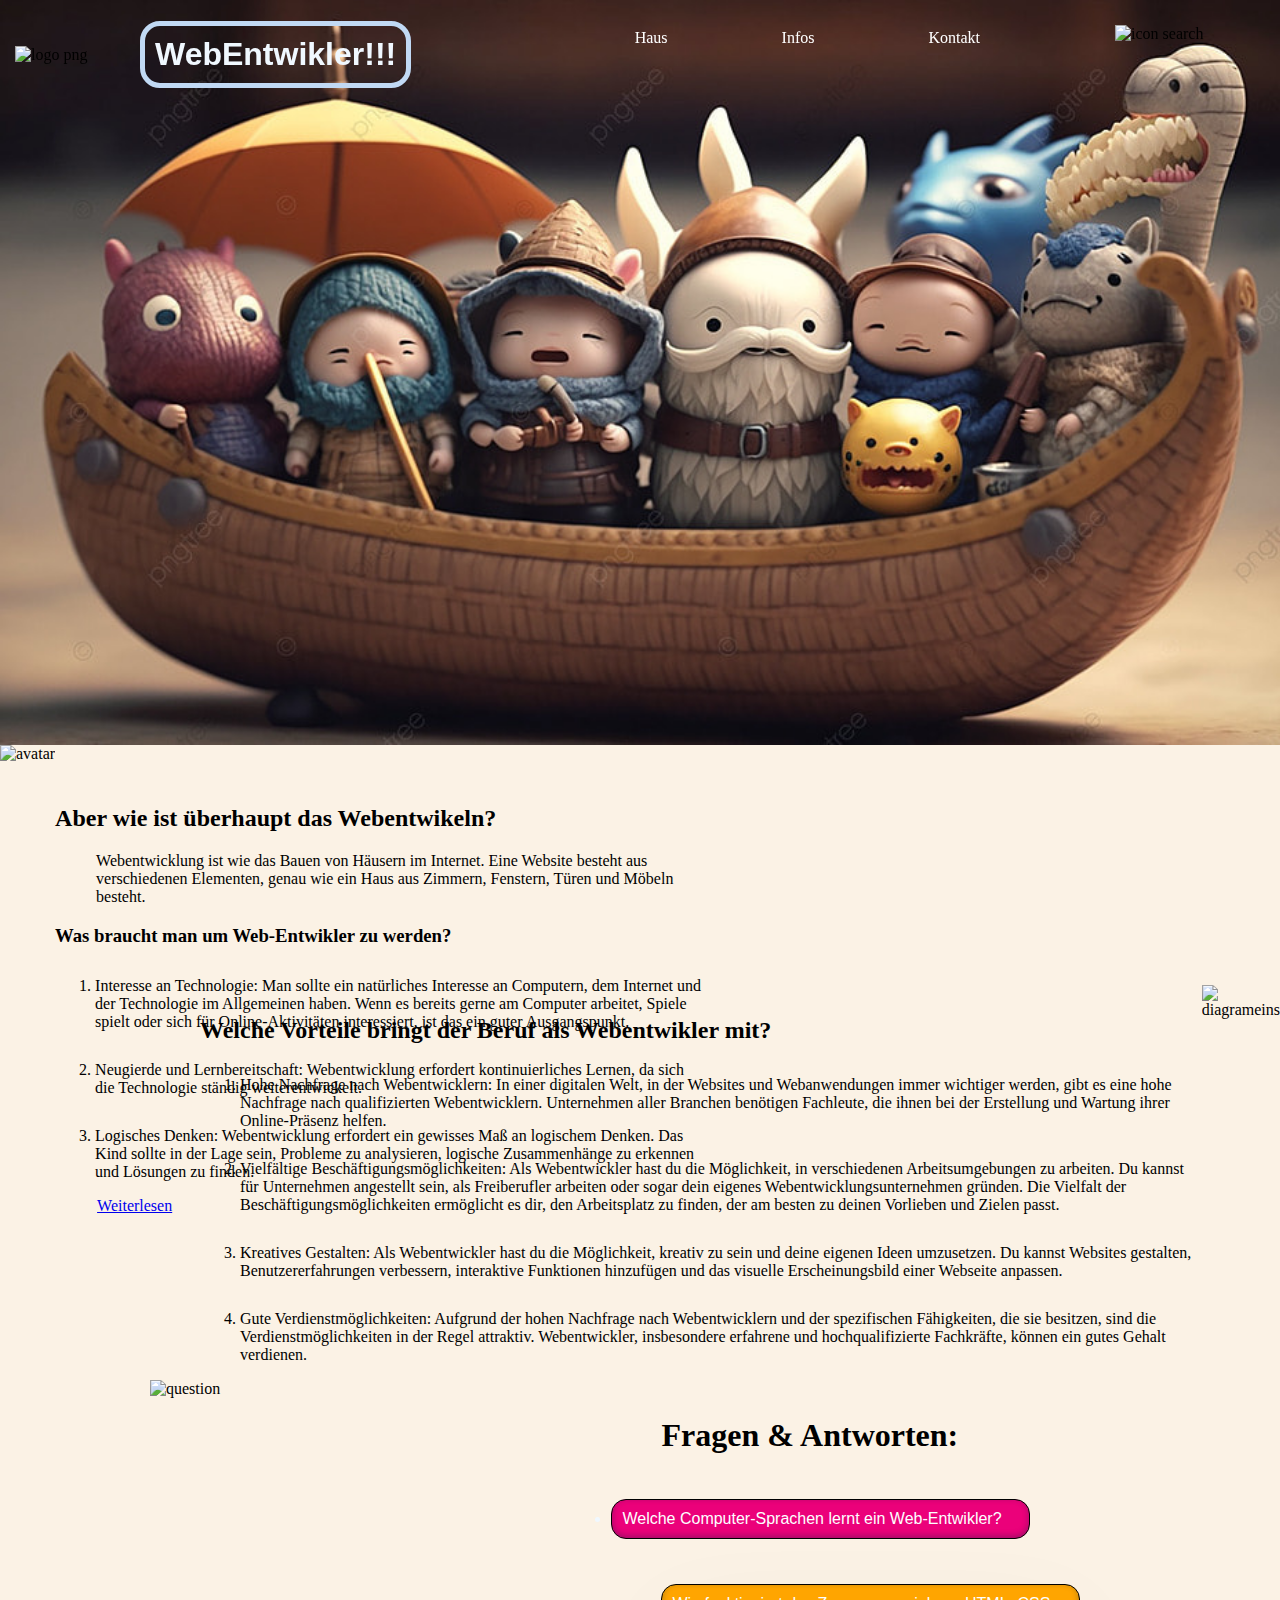
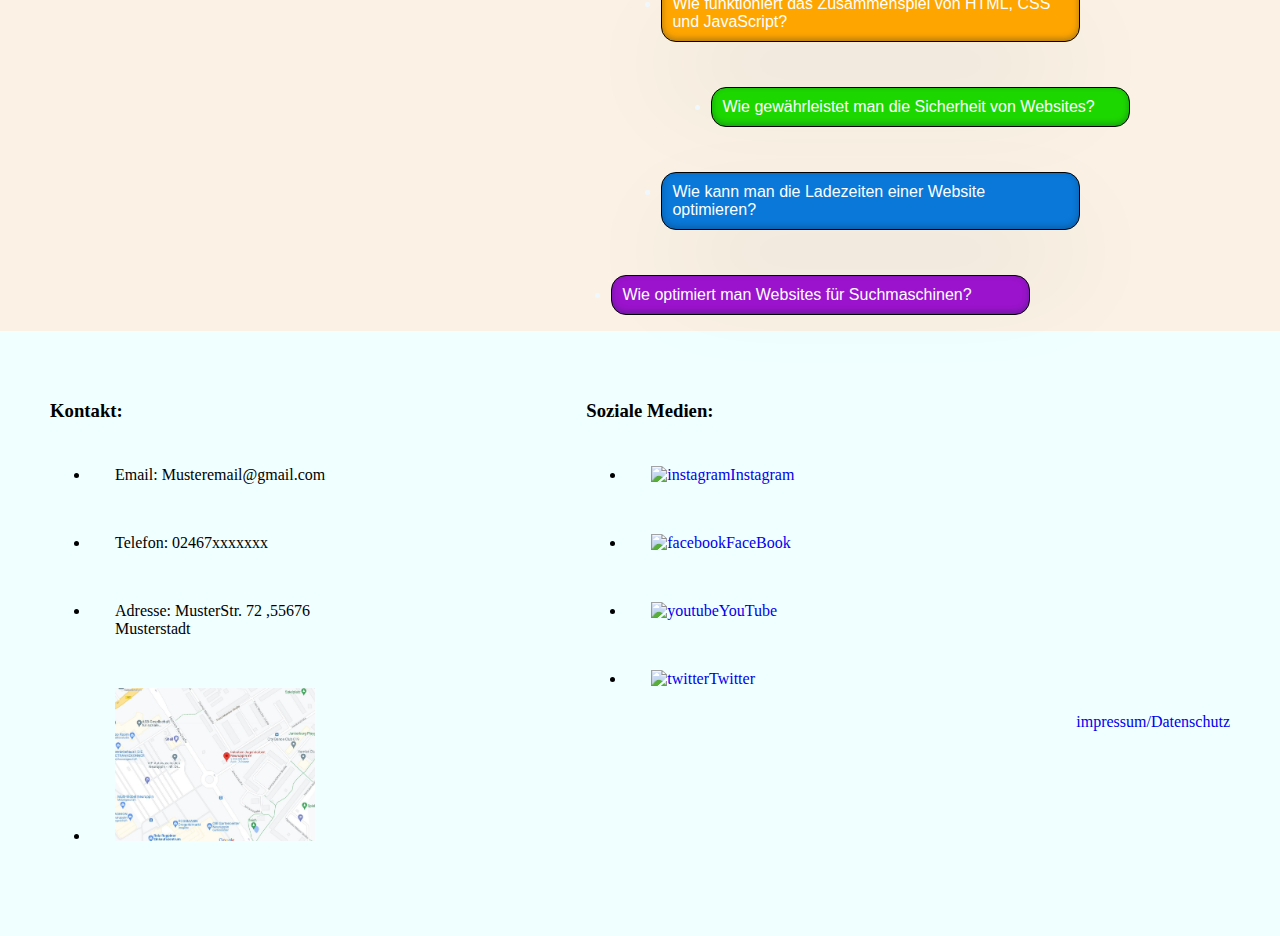
==== index.html @ 3afadf0f "Add files via upload" ====
<!DOCTYPE html>
<html lang="de">
<head>
  <meta charset="UTF-8">
  <meta name="viewport" content="width=device-width, initial-scale=1.0">
  <link rel="stylesheet"href="style.css">
  <title>Ali Abschluss Projekt</title>
</head>
<body>

  <header>
    <div>
      <section class="seceins">
        <img src="./bilder/logo3.png" alt="logo png" width="100px">
        <h1>WebEntwikler!!!</h1>
      </section>
    </div>
    <div>
      <section class="seczwei">
      <ul>
        <li>
          <a target="_blank" href="index.html">Haus</a></li>
        <li><a target="_blank" href="./seiten/infos.html">Infos</a></li>
        <li><a target="_blank" href="./seiten/kontakt.html">Kontakt
        </a>
      </li>
      </ul>
      <img src="Bilder/icon4.png" alt="icon search" width="150px">
      </section>
    </div>
  </header>

  <main>
    <div>
    <section>
      <img src="Bilder/avatar1.png" alt="avatar" height="600px">
    </section>
    <section class="secvier">
      <h2> Aber wie ist überhaupt das Webentwikeln?</h2>
      <p>Webentwicklung ist wie das Bauen von Häusern im Internet. Eine Website besteht aus verschiedenen Elementen, genau wie ein Haus aus Zimmern, Fenstern, Türen und Möbeln besteht.
      </p>
      <h3>Was braucht man um Web-Entwikler zu werden?</h3>
      <ol>
        <li>Interesse an Technologie:
          Man sollte ein natürliches Interesse an Computern, dem Internet und der Technologie im Allgemeinen haben. Wenn es bereits gerne am Computer arbeitet, Spiele spielt oder sich für Online-Aktivitäten interessiert, ist das ein guter Ausgangspunkt.</li>
        <li>Neugierde und Lernbereitschaft: Webentwicklung erfordert kontinuierliches Lernen, da sich die Technologie ständig weiterentwickelt. </li>
        <li>
          Logisches Denken: Webentwicklung erfordert ein gewisses Maß an logischem Denken. Das Kind sollte in der Lage sein, Probleme zu analysieren, logische Zusammenhänge zu erkennen und Lösungen zu finden.
        </li>
      </ol>
      <a class="aeins" target="_blank" href="https://digitalcareerinstitute.org/de/courses/web-development/?utm_feeditemid=&utm_device=c&utm_campaign_id=17664339276&utm_asset_set_id=&utm_asset_id=&utm_term=&utm_source=google&utm_medium=ppc&utm_campaign=DE_SEM_Courses_PM_GEN&hsa_cam=17664339276&hsa_mt=&hsa_src=x&hsa_acc=9628643656&hsa_net=adwords&hsa_kw=&hsa_tgt=&hsa_ver=3&hsa_grp=&hsa_ad=&gad=1&gclid=Cj0KCQjwwISlBhD6ARIsAESAmp570DXxG2it8eSF8pGVFayvy78r1VFL5E-GCpZkxcBWVcXPL14WsV4aAgz-EALw_wcB">Weiterlesen</a>
    </section>
    </div>

    <div class="diagram">
      <section><h4>
        Welche Vorteile bringt der Beruf als Webentwikler mit?
      </h4>

      <ol>
        <li>
          Hohe Nachfrage nach Webentwicklern: In einer digitalen Welt, in der Websites und Webanwendungen immer wichtiger werden, gibt es eine hohe Nachfrage nach qualifizierten Webentwicklern. Unternehmen aller Branchen benötigen Fachleute, die ihnen bei der Erstellung und Wartung ihrer Online-Präsenz helfen.
        </li>
        <li>
          Vielfältige Beschäftigungsmöglichkeiten: Als Webentwickler hast du die Möglichkeit, in verschiedenen Arbeitsumgebungen zu arbeiten. Du kannst für Unternehmen angestellt sein, als Freiberufler arbeiten oder sogar dein eigenes Webentwicklungsunternehmen gründen. Die Vielfalt der Beschäftigungsmöglichkeiten ermöglicht es dir, den Arbeitsplatz zu finden, der am besten zu deinen Vorlieben und Zielen passt.
        </li>
        <li>
          Kreatives Gestalten: Als Webentwickler hast du die Möglichkeit, kreativ zu sein und deine eigenen Ideen umzusetzen. Du kannst Websites gestalten, Benutzererfahrungen verbessern, interaktive Funktionen hinzufügen und das visuelle Erscheinungsbild einer Webseite anpassen.
        </li>
        <li>
          Gute Verdienstmöglichkeiten: Aufgrund der hohen Nachfrage nach Webentwicklern und der spezifischen Fähigkeiten, die sie besitzen, sind die Verdienstmöglichkeiten in der Regel attraktiv. Webentwickler, insbesondere erfahrene und hochqualifizierte Fachkräfte, können ein gutes Gehalt verdienen.
        </li>
      </ol>

    </section>
      <section class="diagramzwei">
        <img src="./bilder/diagram1.png" alt="diagrameins" width="600px">
      </section>
    </div>

    <div class="frage">

      <img src="./bilder/question.png" alt="question" width="600px">

      <ul>
        <h1>Fragen & Antworten:</h1>

        <li class="lieins"><a target="_blank" href="https://www.exwe.de/de/news/webentwicklung/die-besten-programmiersprachen-fuer-die-web-entwicklung/#:~:text=Um%20Webanwendungen%20zu%20programmieren%2C%20ben%C3%B6tigen,wie%20JavaScript%2C%20HTML%20und%20CSS.">Welche Computer-Sprachen lernt ein Web-Entwikler?</a></li>
        <li class="lizwei"><a target="_blank" href="https://www.time4innovation.de/grundlagen-und-einstieg-in-html-css-javascript/#:~:text=HTML%20dient%20dem%20grundlegenden%20Aufbau,Auswirkungen%20auf%20Funktionalit%C3%A4t%20und%20Sicherheit.">Wie funktioniert das Zusammenspiel von HTML, CSS und JavaScript?</a></li>
        <li class="lidrei"><a target="_blank" href="https://de.wix.com/blog/beitrag/website-security">Wie gewährleistet man die Sicherheit von Websites?</a></li>
        <li class="livier"><a target="_blank" href="https://www.sistrix.de/frag-sistrix/pagespeed/optimieren/">Wie kann man die Ladezeiten einer Website optimieren?
        </a>
        </li>
        <li class="lifunf"><a target="_blank" href="https://www.thiiink.de/blog/artikel/wie-optimiere-ich-meine-webseite-fuer-suchmaschinen-wie-google-in-10-schritten">Wie optimiert man Websites für Suchmaschinen?
        </a></li>
      </ul>
    </div>
  </main>

  <footer>
    <section class="boxeins">
      <h3>Kontakt:</h3>
      <ul>
        <li>Email: Musteremail@gmail.com</li>
        <li>Telefon: 02467xxxxxxx</li>
        <li>Adresse: MusterStr. 72 ,55676 Musterstadt</li>
        <li class="adressmap"><a href="https://map.google.com"><img src="./Bilder/map2.jpg" alt="map" width="200px"></a></li>
      </ul>
    </section>

    <section class="boxzwei">
      <h3>Soziale Medien:</h3>
      <ul>
        <li><a target="_blank" href="https://instagram.com"><img src="./bilder/insta.png" alt="instagram" width="50px">Instagram</a></li>
        <li><a target="_blank" href="https://facebook.com"><img src="Bilder/facebook.png" alt="facebook" width="50px">FaceBook</a></li>
        <li><a target="_blank" href="https://youtube.com"><img src="./Bilder/youtube.png" alt="youtube" width="50px">YouTube</a></li>
        <li>
          <a target="_blank" href="https://twitter.com"><img src="./bilder/tiwwiter2.png" alt="twitter" width="57px">Twitter</a>
        </li>
        <a target="_blank" class="datenschutz" href="./seiten/datenschutz.html">impressum/Datenschutz</a>
      </ul>
    </section>  
  </footer>

</body>

</html>
---- style.css ----
/* margin fuer die Nutzung Ganze Bildschirm */
body{
  margin: 0;
  padding: 0;
}
/*in header Backround-Image */
header{
  background-image: url("Bilder/bild1.jpg");
  background-repeat: no-repeat;
  background-size: cover;
  display: flex;
  justify-content: space-between;
  height: 745px;
}
/* in header Ueberschrift */
header h1{
  color: rgb(240, 248, 255);
  font-family: Arial, Helvetica, sans-serif;
  font-size: xx-large;
  border: 5px solid #c1d9f4;
  border-radius: 20px;
  padding: 10px;
}
/* in header Hayperlink */
header a{
  color: rgb(255, 255, 255);
  display: inline-block;
  padding: 5px;
  list-style: none;
  text-decoration: none;
}
/* erste Box in header */
header .seceins{
  display: flex;
  align-items: center;
  gap: 25px;
  margin-left: 15px;
  margin-top: 0;
  position: sticky;
  top: 0%;
}
/* zweite Box in header */
header .seczwei{
  display: flex;
  align-items: center;
  gap: 30px;
  margin-right: 15px;
  margin-left: 50px;
  position: sticky;
  top: 0;
}

/* list in header */
header li{
  display: inline-block;
  margin-right: 100px;
  margin-top: 8px;
  
}

/* header/img hover */
header img:hover{transform: scale(1.3);
}

/* header/h1 hover */
header h1:hover{background-color: hsl(51, 78%, 49%);}

/* header/li hover */
header li:hover{background-color: black;
border-radius: 20px;
}

/* Main Hintergrund Farbe */
main{
  background-color: rgba(250, 239, 224, 0.829);
}

/* Div in Main */
main div{
  display: flex;
}

/* section4 in main */
.secvier{
  margin-top: 40px;
  height: 100px;
  width: 650px;
}

/* li in main */
main li{
  margin-top: 30px;
}

/* p in main */
main p{
  margin-left: 41px;
}

/* h4 in main */
main h4{
  font-size: x-large;
}

/* a in main */
.aeins{
  margin-left: 42px;
}

/* zweite Teil in main */
main .diagram{
  margin-top: 100px;
  margin-left: 200px;
  display: flex;
  justify-content:space-between;
}

/* dritte Teil in main */
.frage{
  justify-content:space-between;
  margin-left: 150px;
  margin-right: 250px;
}

/* liste in dritte Teil */
.frage li{
  border: 1px solid black;
  border-radius: 15px;
  padding: 10px;
  color: aliceblue;
  font-family:Arial, Helvetica, sans-serif;
  margin-top: 45px;
  box-shadow: rgba(50, 50, 93, 0.25) 0px 50px 100px -20px, rgba(0, 0, 0, 0.3) 0px 30px 60px -30px, rgba(10, 37, 64, 0.35) 0px -2px 6px 0px inset;
}

/* lieins in dritte Teil */
.lieins{
  background-color: rgb(235, 1, 122);
  margin-left: -50px;
}

/* lizwei in dritte Teil */
.lizwei{
  background-color: orange;
  margin-right: -50px;
}

/* lidrei in dritte Teil */
.lidrei{
  background-color: rgb(29, 216, 0);
  margin-left: 50px;
  margin-right: -100px;
}

/* livier in dritte Teil */
.livier{
background-color: rgb(10, 120, 216);
margin-left: px;
margin-right: -50px;
}

/* lifunf in dritte Teil */
.lifunf{
  background-color: rgb(155, 19, 204);
  margin-left: -50px;
}

/* a in dritte Teil */
.frage a{
  color: rgb(253, 255, 255);
  text-decoration: none;
}

/* footer backround color, flex, margin ,padding und position box */
footer{
  display: flex;
  background-color: azure;
  margin-top: 0%;
  padding: 50px;
  gap: 200px;
  justify-content: center;
}

/*  a in footer non decoration */
footer a{
  text-decoration: none;
}

/* li in footer innen Abstand */
footer li{
  padding: 25px;

}

/*image hover in box-eins in footer */
.boxeins img:hover{
  transform: scale(4);
}

/* image hover in box-zwei in footer */
.boxzwei img:hover{
transform: scale(1.3);
}

/* Dateschutz in a in footer */
.datenschutz{
  margin-left: 450px;
}
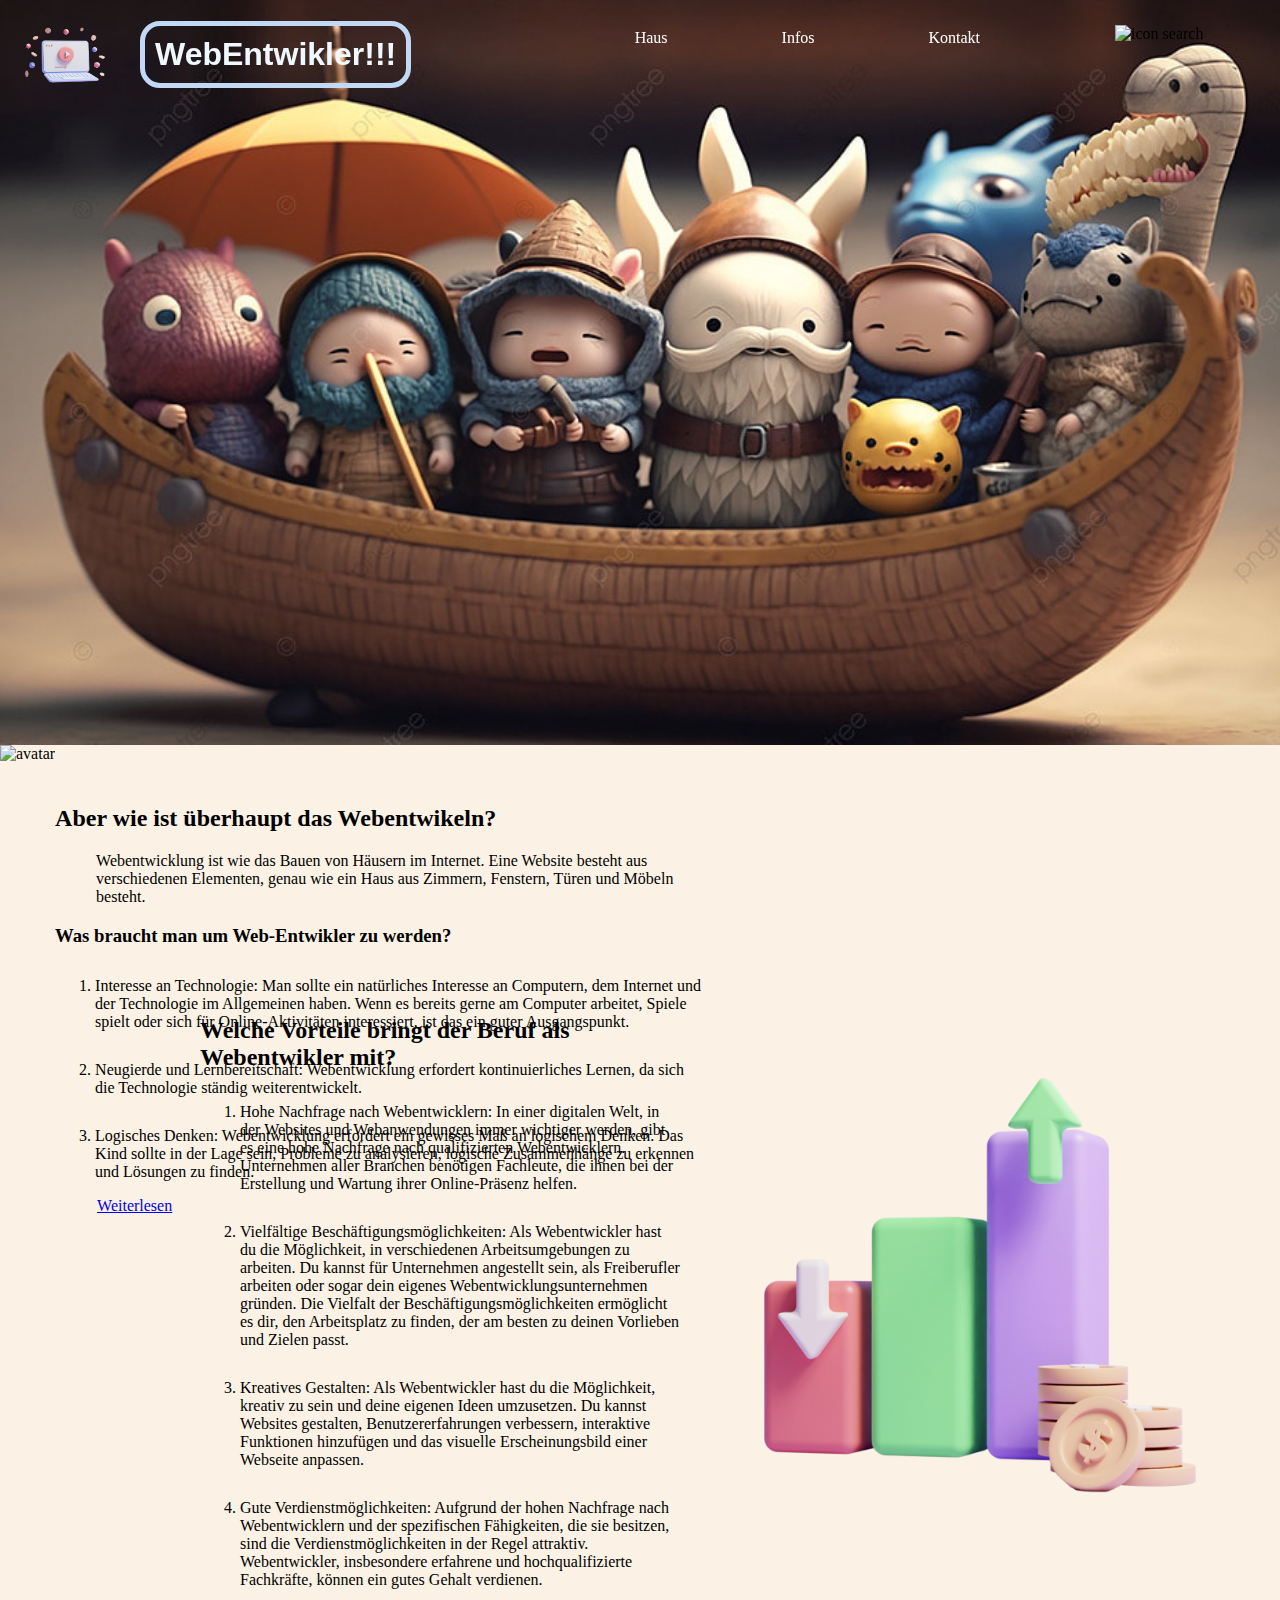
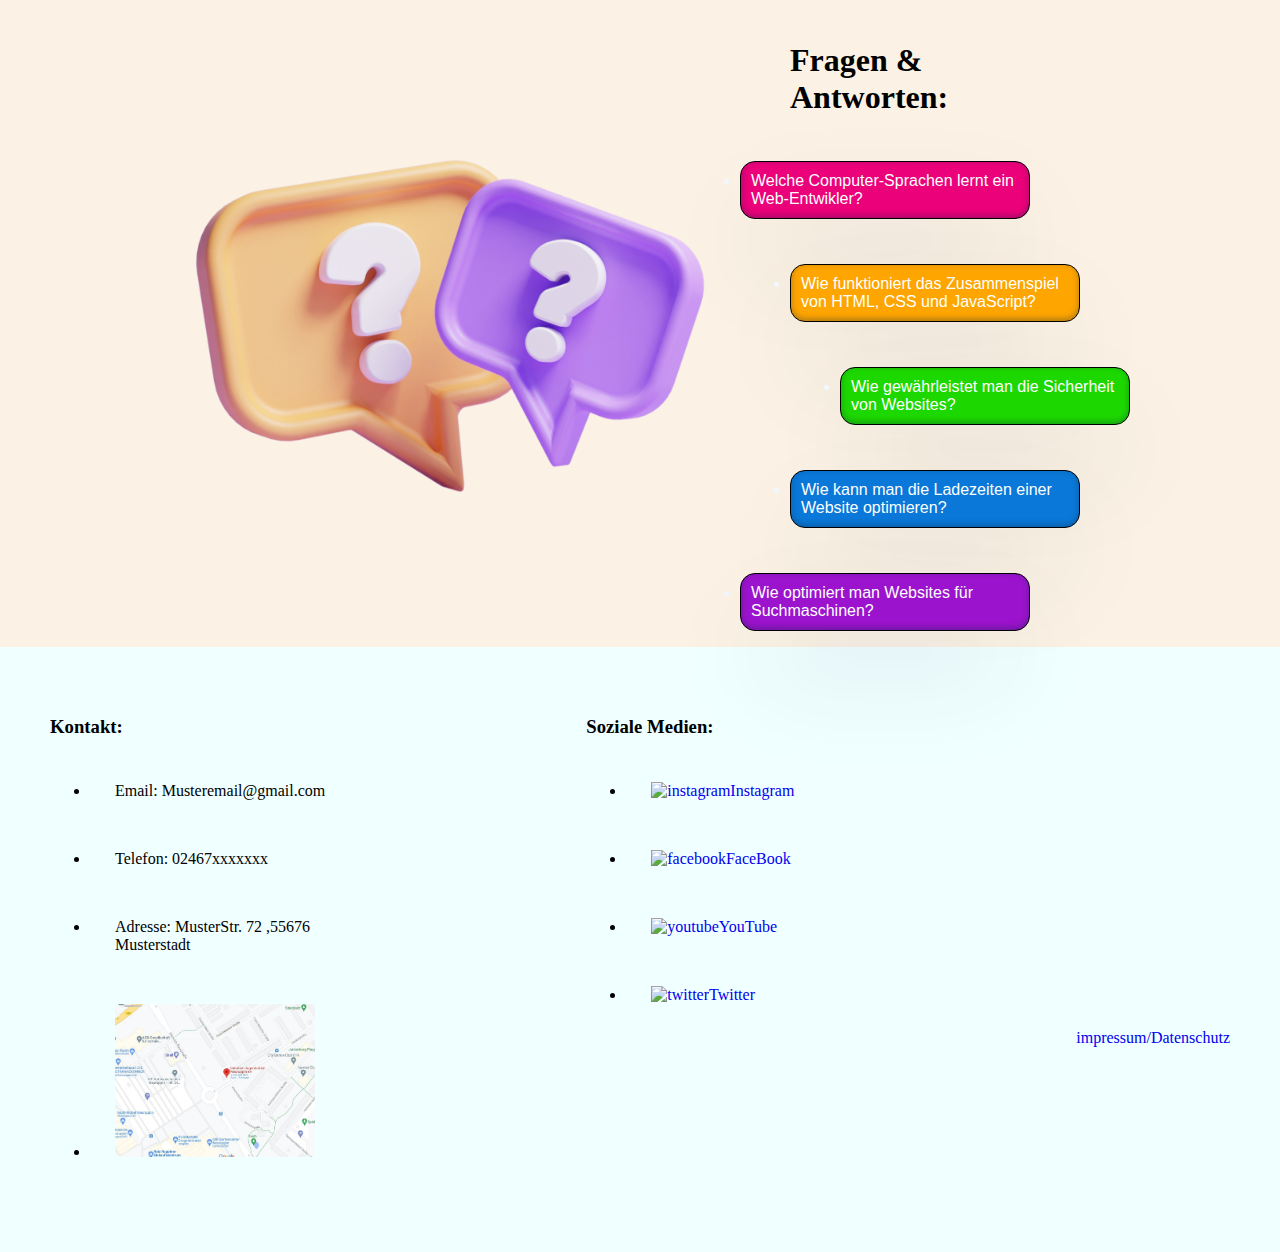
==== commit e9316695: "Fehler Behebung" ====
--- a/index.html
+++ b/index.html
@@ -11,7 +11,7 @@
   <header>
     <div>
       <section class="seceins">
-        <img src="./bilder/logo3.png" alt="logo png" width="100px">
+        <img src="./Bilder/logo3.png" alt="logo png" width="100px">
         <h1>WebEntwikler!!!</h1>
       </section>
     </div>
@@ -25,7 +25,7 @@
         </a>
       </li>
       </ul>
-      <img src="Bilder/icon4.png" alt="icon search" width="150px">
+      <img src="./Bilder/icon4.png" alt="icon search" width="150px">
       </section>
     </div>
   </header>
@@ -33,7 +33,7 @@
   <main>
     <div>
     <section>
-      <img src="Bilder/avatar1.png" alt="avatar" height="600px">
+      <img src="./Bilder/avatar1.png" alt="avatar" height="600px">
     </section>
     <section class="secvier">
       <h2> Aber wie ist überhaupt das Webentwikeln?</h2>
@@ -74,13 +74,13 @@
 
     </section>
       <section class="diagramzwei">
-        <img src="./bilder/diagram1.png" alt="diagrameins" width="600px">
+        <img src="./Bilder/diagram1.png" alt="diagrameins" width="600px">
       </section>
     </div>
 
     <div class="frage">
 
-      <img src="./bilder/question.png" alt="question" width="600px">
+      <img src="./Bilder/question.png" alt="question" width="600px">
 
       <ul>
         <h1>Fragen & Antworten:</h1>
@@ -111,11 +111,11 @@
     <section class="boxzwei">
       <h3>Soziale Medien:</h3>
       <ul>
-        <li><a target="_blank" href="https://instagram.com"><img src="./bilder/insta.png" alt="instagram" width="50px">Instagram</a></li>
-        <li><a target="_blank" href="https://facebook.com"><img src="Bilder/facebook.png" alt="facebook" width="50px">FaceBook</a></li>
+        <li><a target="_blank" href="https://instagram.com"><img src="./Bilder/insta.png" alt="instagram" width="50px">Instagram</a></li>
+        <li><a target="_blank" href="https://facebook.com"><img src="./Bilder/facebook.png" alt="facebook" width="50px">FaceBook</a></li>
         <li><a target="_blank" href="https://youtube.com"><img src="./Bilder/youtube.png" alt="youtube" width="50px">YouTube</a></li>
         <li>
-          <a target="_blank" href="https://twitter.com"><img src="./bilder/tiwwiter2.png" alt="twitter" width="57px">Twitter</a>
+          <a target="_blank" href="https://twitter.com"><img src="./Bilder/tiwwiter2.png" alt="twitter" width="57px">Twitter</a>
         </li>
         <a target="_blank" class="datenschutz" href="./seiten/datenschutz.html">impressum/Datenschutz</a>
       </ul>
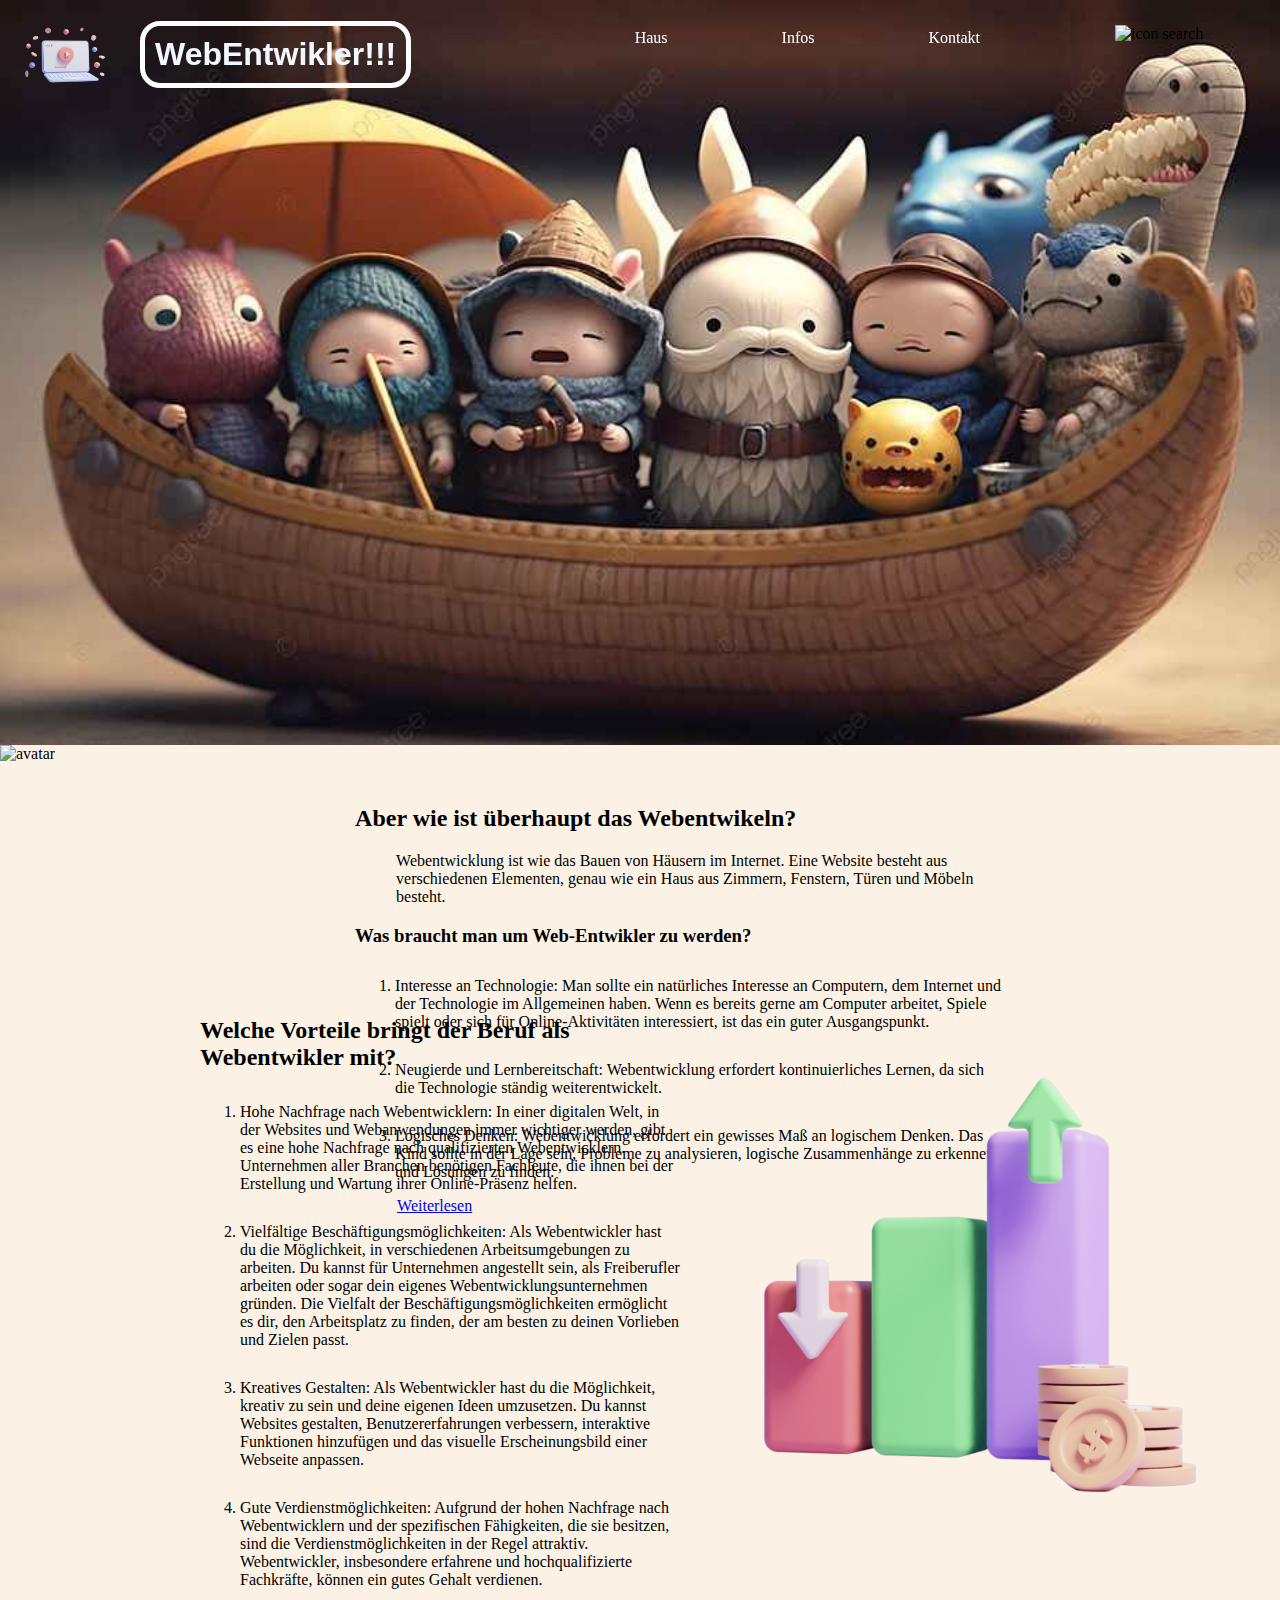
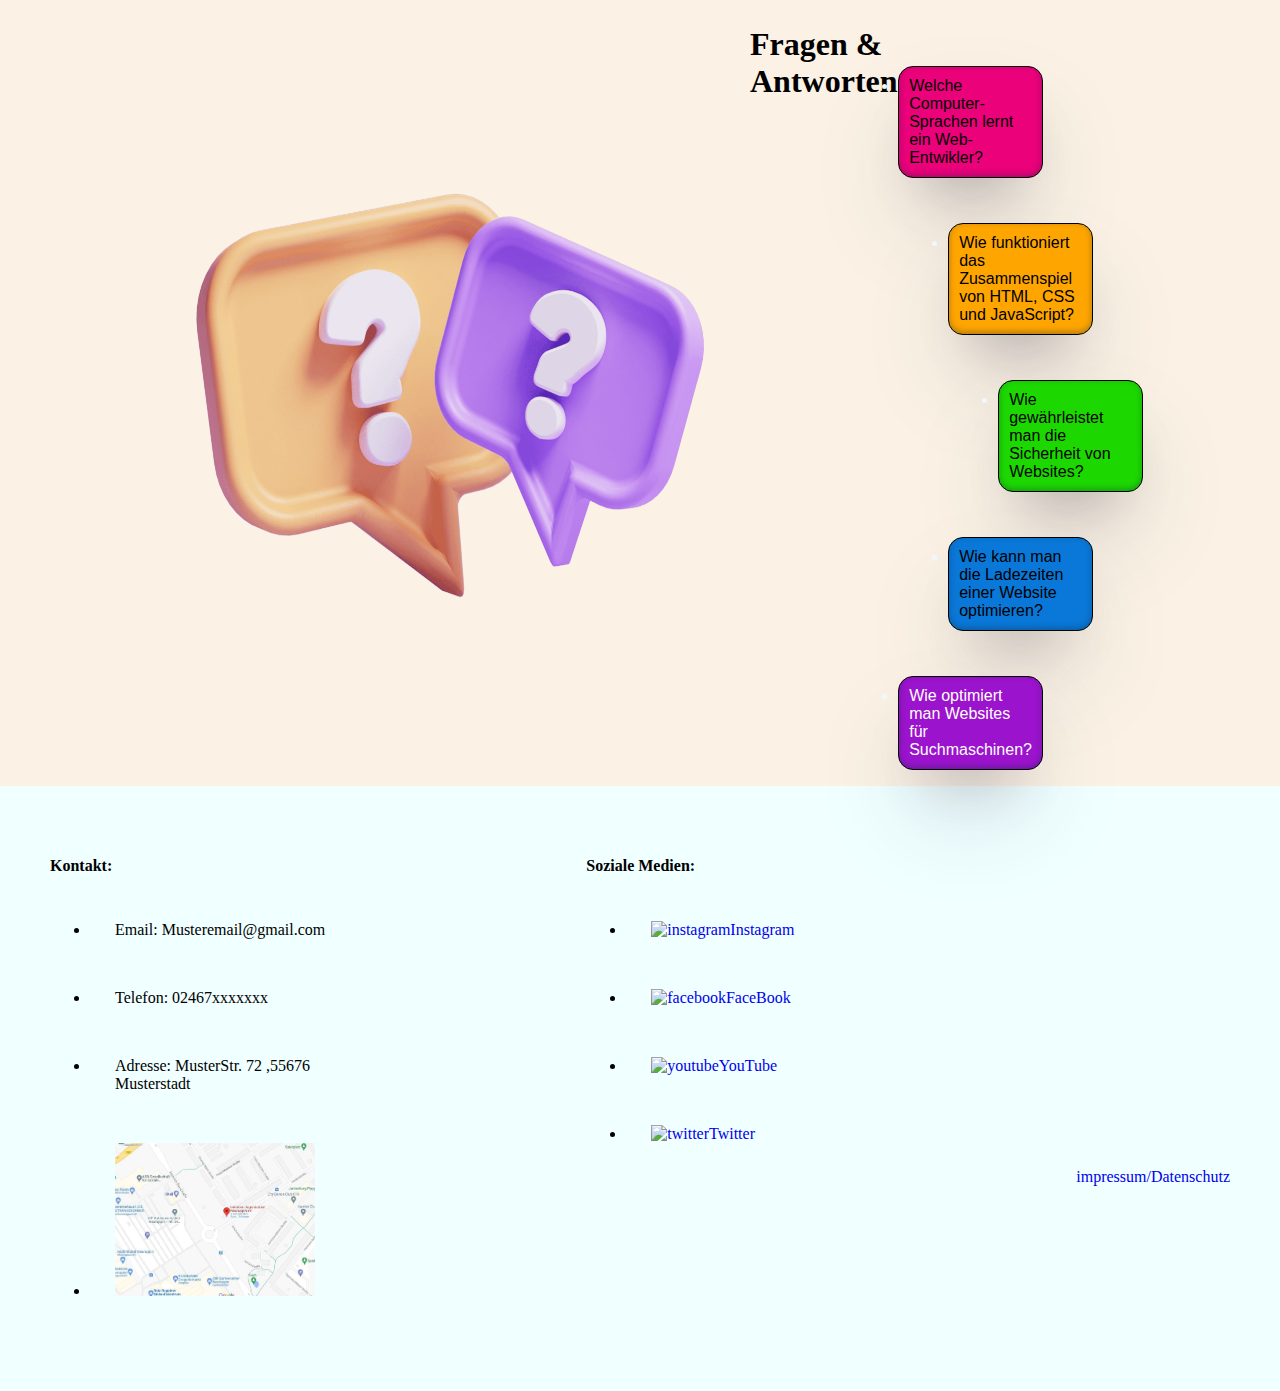
==== commit 5e4025f1: "Änderungen" ====
--- a/index.html
+++ b/index.html
@@ -11,7 +11,7 @@
   <header>
     <div>
       <section class="seceins">
-        <img src="./Bilder/logo3.png" alt="logo png" width="100px">
+        <img src="./Bilder/logo3.png" alt="logo-png" width="100px">
         <h1>WebEntwikler!!!</h1>
       </section>
     </div>
@@ -81,9 +81,8 @@
     <div class="frage">
 
       <img src="./Bilder/question.png" alt="question" width="600px">
-
-      <ul>
-        <h1>Fragen & Antworten:</h1>
+      <h1>Fragen & Antworten:</h1>
+      <ul id="fragen">
 
         <li class="lieins"><a target="_blank" href="https://www.exwe.de/de/news/webentwicklung/die-besten-programmiersprachen-fuer-die-web-entwicklung/#:~:text=Um%20Webanwendungen%20zu%20programmieren%2C%20ben%C3%B6tigen,wie%20JavaScript%2C%20HTML%20und%20CSS.">Welche Computer-Sprachen lernt ein Web-Entwikler?</a></li>
         <li class="lizwei"><a target="_blank" href="https://www.time4innovation.de/grundlagen-und-einstieg-in-html-css-javascript/#:~:text=HTML%20dient%20dem%20grundlegenden%20Aufbau,Auswirkungen%20auf%20Funktionalit%C3%A4t%20und%20Sicherheit.">Wie funktioniert das Zusammenspiel von HTML, CSS und JavaScript?</a></li>
@@ -99,7 +98,7 @@
 
   <footer>
     <section class="boxeins">
-      <h3>Kontakt:</h3>
+      <h4>Kontakt:</h4>
       <ul>
         <li>Email: Musteremail@gmail.com</li>
         <li>Telefon: 02467xxxxxxx</li>
@@ -109,7 +108,7 @@
     </section>
 
     <section class="boxzwei">
-      <h3>Soziale Medien:</h3>
+      <h4>Soziale Medien:</h4>
       <ul>
         <li><a target="_blank" href="https://instagram.com"><img src="./Bilder/insta.png" alt="instagram" width="50px">Instagram</a></li>
         <li><a target="_blank" href="https://facebook.com"><img src="./Bilder/facebook.png" alt="facebook" width="50px">FaceBook</a></li>
--- a/style.css
+++ b/style.css
@@ -17,7 +17,7 @@
   color: rgb(240, 248, 255);
   font-family: Arial, Helvetica, sans-serif;
   font-size: xx-large;
-  border: 5px solid #c1d9f4;
+  border: 5px solid #fdfdfd;
   border-radius: 20px;
   padding: 10px;
 }
@@ -85,6 +85,7 @@
   margin-top: 40px;
   height: 100px;
   width: 650px;
+  margin-left: 300px;
 }
 
 /* li in main */
@@ -205,4 +206,12 @@
 /* Dateschutz in a in footer */
 .datenschutz{
   margin-left: 450px;
+}
+
+#fragen a {
+  color: black;
+}
+
+.lifunf a {
+  color: white !important;
 }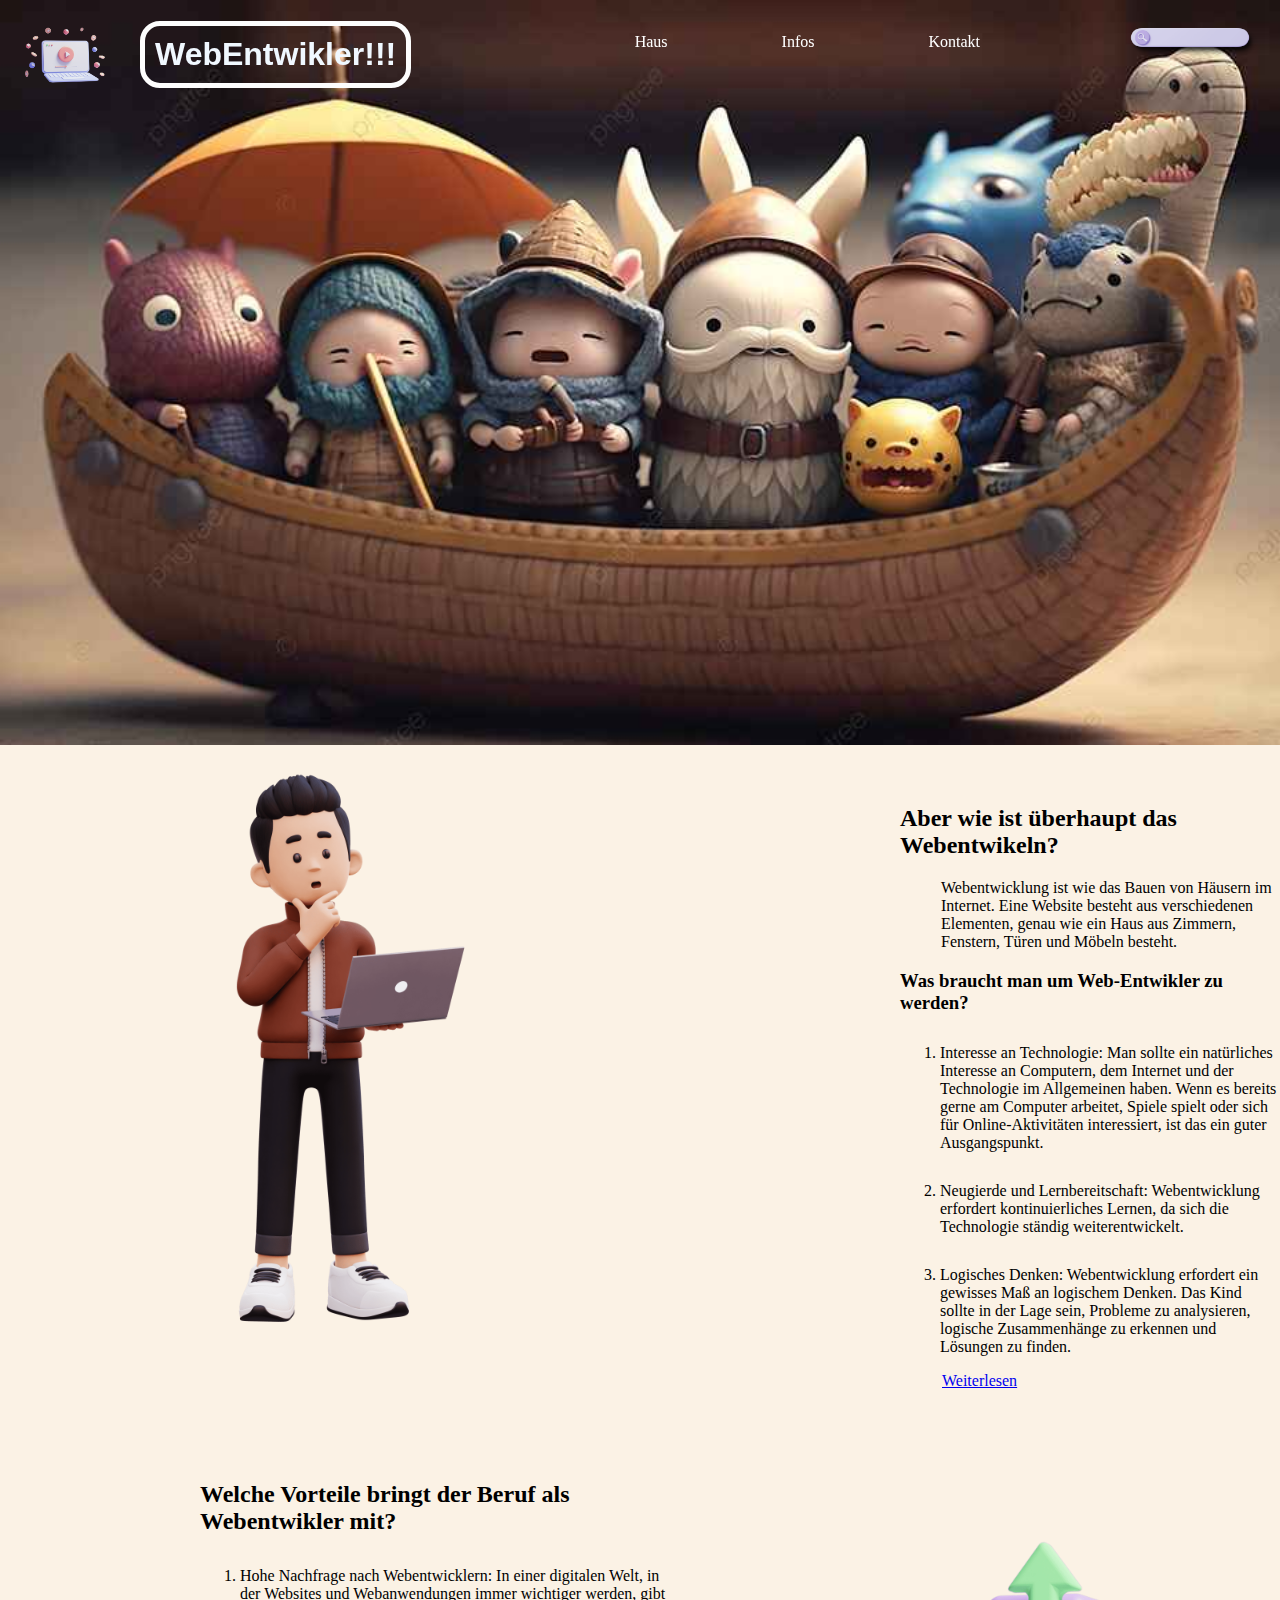
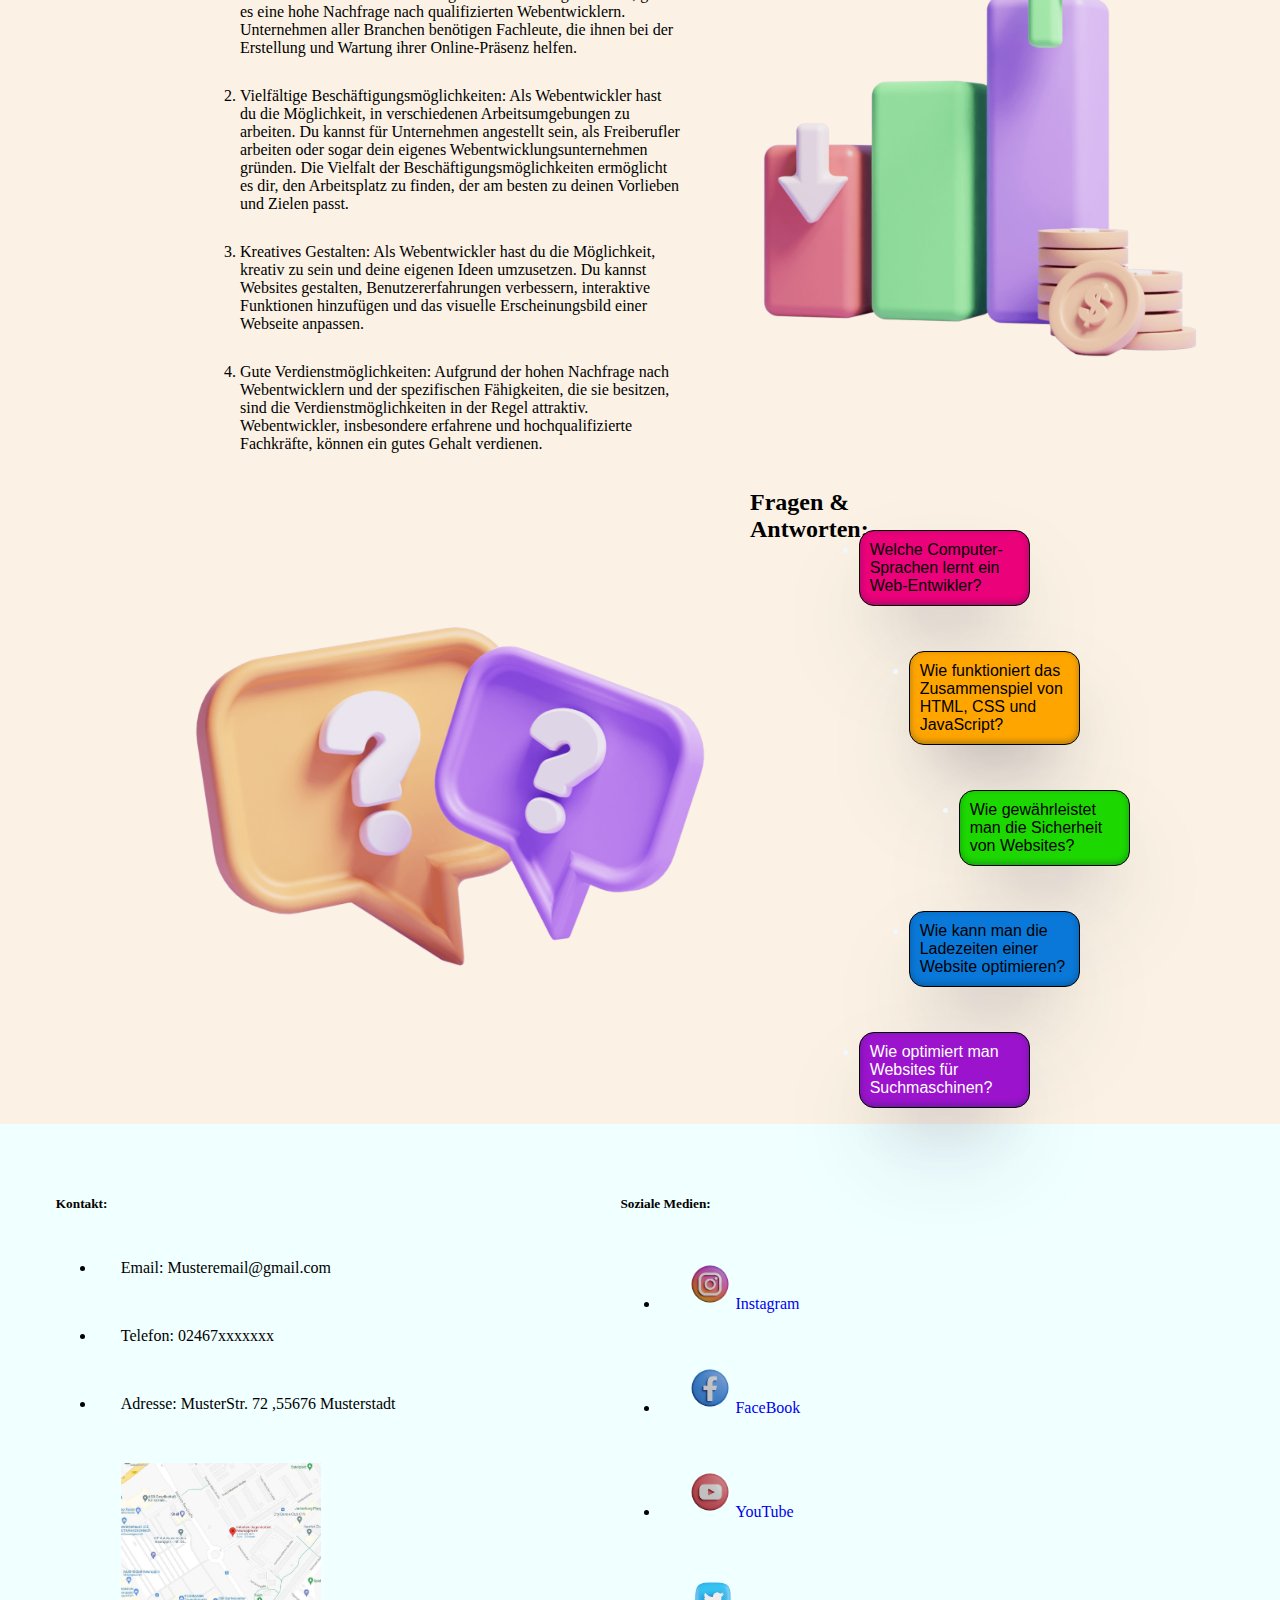
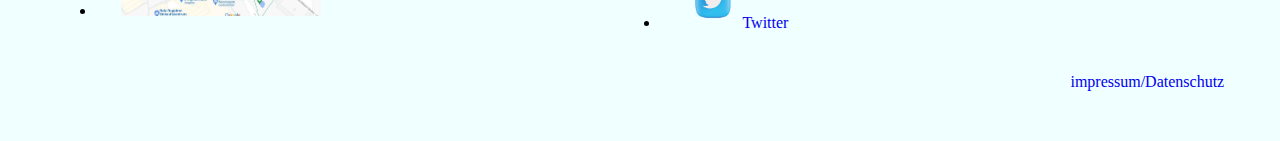
==== commit fbcd3e5b: "Optimierung durchgefürt" ====
--- a/index.html
+++ b/index.html
@@ -81,7 +81,7 @@
     <div class="frage">
 
       <img src="./Bilder/question.png" alt="question" width="600px">
-      <h1>Fragen & Antworten:</h1>
+      <h2>Fragen & Antworten:</h2>
       <ul id="fragen">
 
         <li class="lieins"><a target="_blank" href="https://www.exwe.de/de/news/webentwicklung/die-besten-programmiersprachen-fuer-die-web-entwicklung/#:~:text=Um%20Webanwendungen%20zu%20programmieren%2C%20ben%C3%B6tigen,wie%20JavaScript%2C%20HTML%20und%20CSS.">Welche Computer-Sprachen lernt ein Web-Entwikler?</a></li>
@@ -98,7 +98,7 @@
 
   <footer>
     <section class="boxeins">
-      <h4>Kontakt:</h4>
+      <h5>Kontakt:</h5>
       <ul>
         <li>Email: Musteremail@gmail.com</li>
         <li>Telefon: 02467xxxxxxx</li>
@@ -108,7 +108,7 @@
     </section>
 
     <section class="boxzwei">
-      <h4>Soziale Medien:</h4>
+      <h5>Soziale Medien:</h5>
       <ul>
         <li><a target="_blank" href="https://instagram.com"><img src="./Bilder/insta.png" alt="instagram" width="50px">Instagram</a></li>
         <li><a target="_blank" href="https://facebook.com"><img src="./Bilder/facebook.png" alt="facebook" width="50px">FaceBook</a></li>
@@ -116,8 +116,9 @@
         <li>
           <a target="_blank" href="https://twitter.com"><img src="./Bilder/tiwwiter2.png" alt="twitter" width="57px">Twitter</a>
         </li>
-        <a target="_blank" class="datenschutz" href="./seiten/datenschutz.html">impressum/Datenschutz</a>
+        
       </ul>
+      <a target="_blank" class="datenschutz" href="./seiten/datenschutz.html">impressum/Datenschutz</a>
     </section>  
   </footer>
 
--- a/style.css
+++ b/style.css
@@ -214,4 +214,5 @@
 
 .lifunf a {
   color: white !important;
-}+}
+
